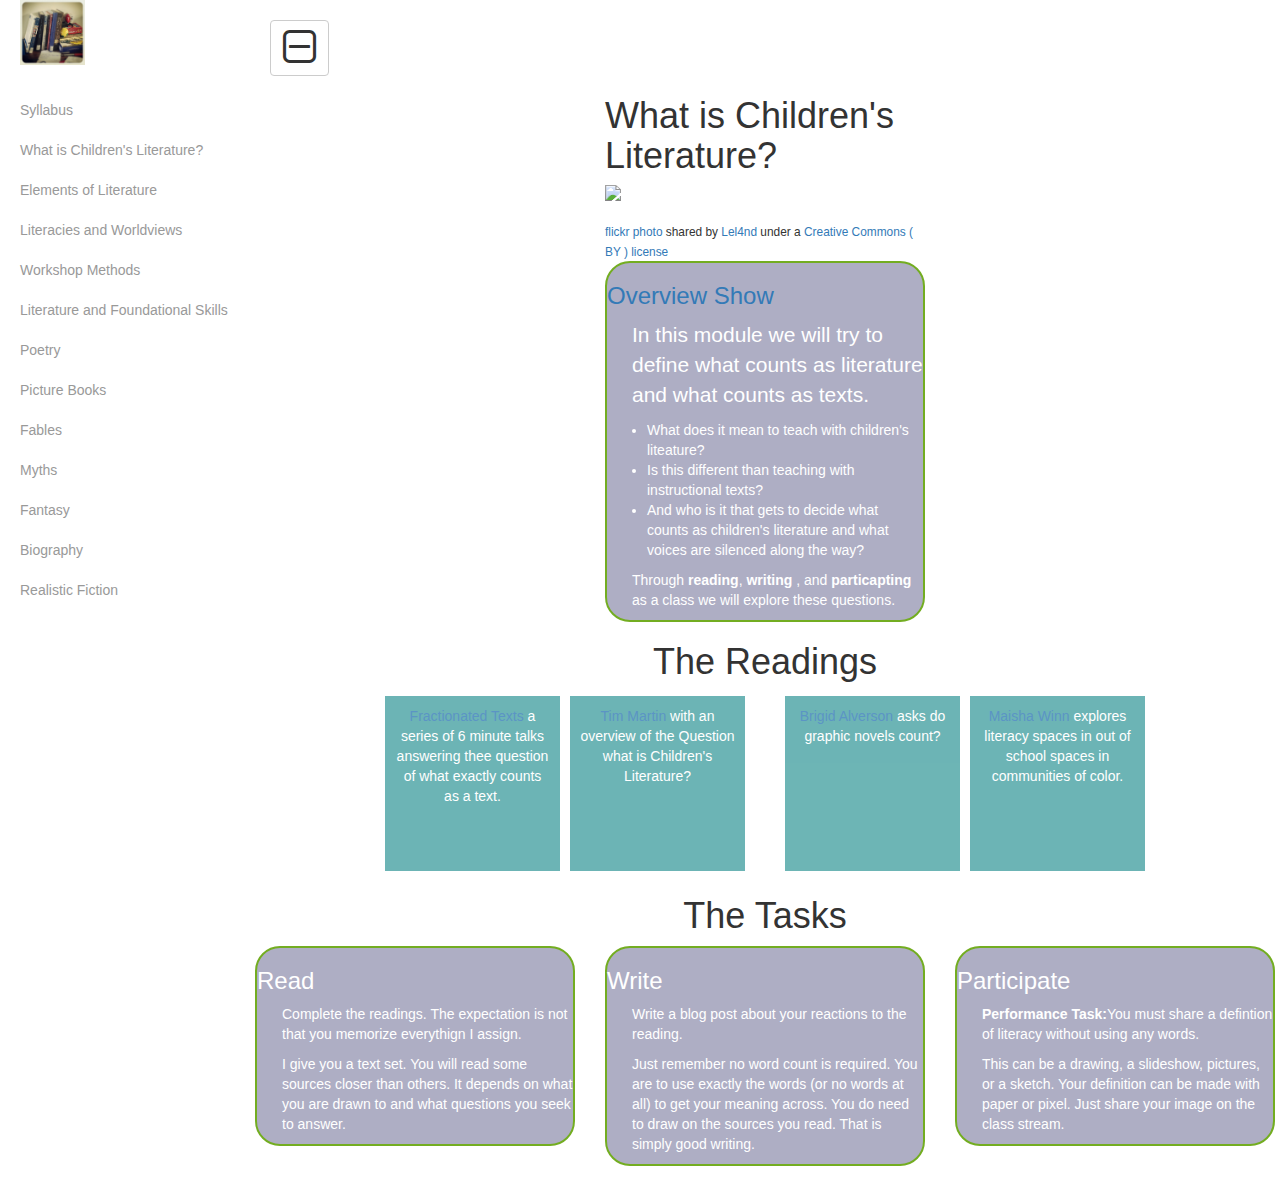
==== module1.html @ ef8ddf0e "Here is the reluanched framework" ====
<!DOCTYPE html>
<html lang="en">

  <head>

    <meta charset="utf-8">
    <meta http-equiv="X-UA-Compatible" content="IE=edge">
    <meta name="viewport" content="width=device-width, initial-scale=1">
    <meta name="description" content="">
    <meta name="author" content="">

    <title>What is Children's Lit?</title>

    <!-- Bootstrap Core CSS -->
    <link href="css/bootstrap.min.css" rel="stylesheet">

    <!-- Custom CSS -->
    <link href="css/simple-sidebar.css" rel="stylesheet">
    <link rel="stylesheet" href="https://maxcdn.bootstrapcdn.com/font-awesome/4.5.0/css/font-awesome.min.css">
    <link rel="stylesheet" href="style.css">
    <!-- HTML5 Shim and Respond.js IE8 support of HTML5 elements and media queries -->
    <!-- WARNING: Respond.js doesn't work if you view the page via file:// -->
    <!--[if lt IE 9]>
<script src="https://oss.maxcdn.com/libs/html5shiv/3.7.0/html5shiv.js"></script>
<script src="https://oss.maxcdn.com/libs/respond.js/1.4.2/respond.min.js"></script>
<![endif]-->

  </head>

  <body>

    <div id="wrapper">

      <!-- Sidebar -->
      <div id="sidebar-wrapper">
        <ul class="sidebar-nav">
          <li class="sidebar-brand">
            <a href="index.html">
              <figure><img style="max-width:65px" src="books.jpg"><figcaption>EDU 307</figcaption></figure>
            </a>
          </li>
          <li><a href="http://edu307syllabus.networkedlearningcollaborative.com/">Syllabus</a></li>
          <li><a href="module1.html">What is Children&#39;s Literature?</a></li>
          <li><a href="module2.html">Elements of Literature</a></li>
          <li><a href="#">Literacies and Worldviews</a></li>
          <li><a href="#step-5">Workshop Methods</a></li>
          <li><a href="#">Literature and Foundational Skills</a></li>
          <li><a href="#">Poetry</a></li>
          <li><a href="#">Picture Books</a></li>
          <li><a href="#">Fables</a></li>
          <li><a href="#">Myths</a></li>
          <li><a href="#">Fantasy</a></li>
          <li><a href="#">Biography</a></li>
          <li><a href="#">Realistic Fiction</a></li>
        </ul>
      </div>
      <!-- /#sidebar-wrapper -->

      <!-- Page Content -->
      <div id="page-content-wrapper">
        <div class="container-fluid">
          </div>
        <div class="row">
          <div class="col-lg-12">
            <a href="#menu-toggle" class="btn btn-default" id="menu-toggle"><i class="fa fa-minus-square-o fa-3x"></i></a></div>
          <div class="row">
            <div class="col-md-4">
              &#32;
            </div>
            <div class="col-md-4">
              <h1>
                What is Children's Literature?
              </h1>
            </div>
            <div class="col-md-4">
              &#32;
            </div>
          </div>

          <div class="row">
            <div class="col-md-4">
              &#32;
            </div>
            <div class="col-md-4">
              <a title="Stop Questioning" href="http://flickr.com/photos/lel4nd/5579527992"><img class="img-responsive" src="http://farm6.static.flickr.com/5052/5579527992_ea5009de5b_z.jpg" /></a><br /><small><a title="Stop Questioning" href="http://flickr.com/photos/lel4nd/5579527992">flickr photo</a> shared by <a href="http://flickr.com/people/lel4nd">Lel4nd</a> under a <a href="http://creativecommons.org/licenses/by/2.0/">Creative Commons ( BY ) license</a> </small>
              <div class="modulebox">
      
                <h3>
                  <a href="http://zeega.tellio.club/58">Overview Show</a>
                </h3>
              
              <p class="summary">
                In this module we will try to define what counts as literature and what counts as texts.<p/> <ul>
              <li>What does it mean to teach with children's liteature?</li>
              <li> Is this different than teaching with instructional texts?</li>
              <li>And who is it that gets to decide what counts as children&#39;s literature and  what voices are silenced along the way? </li>
              </ul>
              <p>Through  <strong>reading</strong>, <strong>writing </strong>, and <strong>particapting</strong> as a class we will explore these questions.
              </p>
              </div>
            </div>
            <div class="col-md-4">
              &#32;
            </div>
          </div>
          
          <div class="row">
            <h1 style="text-align:center">The Readings</h1>
            <div class="col-md-6"><div class="boxLA2">
              <p><a href="http://www.theguardian.com/books/booksblog/2009/jan/28/children-fiction-newbery-gaiman">Tim Martin</a> with an overview of the Question what is Children&#39;s Literature?</p></div>
              <div class="boxLA2"> <p><a href="https://www.youtube.com/playlist?list=PLcOe6hT98JCUD7Omfwx4VXrfjTl6eQaSK">Fractionated Texts</a> a series of 6 minute talks answering thee question of what exactly counts as a text.</p>
              </div>
            </div>
            <div class="col-md-6">
              <div class="boxLA">
                <p><a href="http://www.slj.com/2014/09/feature-articles/the-graphic-advantage-teaching-with-graphic-novels/#_">Brigid Alverson</a> asks do graphic novels count?</p></div>
              <div class="boxLA">
                <p><a href="https://via.hypothes.is/http://jgregorymcverry.com/wp-content/uploads/2016/01/Winn.pdf">Maisha Winn</a> explores literacy spaces in out of school spaces in communities of color.</p></div>
            </div>
           
          </div>
          <h1 style="text-align:center">The Tasks</h1>
          <div class="row">
            <div class="col-md-4">
              <div class="modulebox">
                
              
              <h3>
                Read
              </h3>
              <p>Complete the readings. The expectation is not that you memorize everythign I assign. </p><p>I give you a text set. You will read some sources closer than others. It depends on what you are drawn to and what questions you seek to answer.</p>
            </div>
            </div>
            <div class="col-md-4">
              <div class="modulebox">
                
              
              <h3>
                Write
              </h3>
              <p>Write a blog post about your reactions to the reading.</p>
                <p>Just remember no word count is required. You are to use exactly the words (or no words at all) to get your meaning across. You do need to draw on the sources you read. That is simply good writing.</p></div>
            </div>
            <div class="col-md-4">
              <div class="modulebox">
                
              
              <h3>
                Participate
              </h3>
              <p><strong>Performance Task:</strong>You must share a defintion of literacy without using any words.</p>
              <p>
                This can be a drawing, a slideshow, pictures, or a sketch. Your definition can be made with paper or pixel. Just share your image on the class stream.
              </p>
              </div>
            </div>
          </div>
      </div>
      <!-- /#page-content-wrapper -->

    </div>
    <!-- /#wrapper -->

    <!-- jQuery -->
    <script src="js/jquery.js"></script>

    <!-- Bootstrap Core JavaScript -->
    <script src="js/bootstrap.min.js"></script>

    <!-- Menu Toggle Script -->
    <script>
      $("#menu-toggle").click(function(e) {
        e.preventDefault();
        $("#wrapper").toggleClass("toggled");
      });
    </script>

  </body>

</html>
---- css/simple-sidebar.css ----
/*!
 * Start Bootstrap - Simple Sidebar HTML Template (http://startbootstrap.com)
 * Code licensed under the Apache License v2.0.
 * For details, see http://www.apache.org/licenses/LICENSE-2.0.
 */

/* Toggle Styles */

#wrapper {
    padding-left: 0;
    -webkit-transition: all 0.5s ease;
    -moz-transition: all 0.5s ease;
    -o-transition: all 0.5s ease;
    transition: all 0.5s ease;
}

#wrapper.toggled {
    padding-left: 250px;
}

#sidebar-wrapper {
    z-index: 1000;
    position: fixed;
    left: 250px;
    width: 0;
    height: 100%;
    margin-left: -250px;
    overflow-y: auto;
    background:#fff;
    -webkit-transition: all 0.5s ease;
    -moz-transition: all 0.5s ease;
    -o-transition: all 0.5s ease;
    transition: all 0.5s ease;
}

#wrapper.toggled #sidebar-wrapper {
    width: 250px;
}

#page-content-wrapper {
    width: 100%;
    position: absolute;
    padding: 15px;
}

#wrapper.toggled #page-content-wrapper {
    position: absolute;
    margin-right: -250px;
}

/* Sidebar Styles */

.sidebar-nav {
    position: absolute;
    top: 0;
    width: 250px;
    margin: 0;
    padding: 0;
    list-style: none;
}

.sidebar-nav li {
    text-indent: 20px;
    line-height: 40px;
}

.sidebar-nav li a {
    display: block;
    text-decoration: none;
    color: #999999;
}

.sidebar-nav li a:hover {
    text-decoration: none;
    color:blue;
    background: rgba(255,255,255,0.2);
}

.sidebar-nav li a:active,
.sidebar-nav li a:focus {
    text-decoration: none;
}

.sidebar-nav > .sidebar-brand {
    height: 90px;
    font-size: 18px;
    line-height: 30px;
}

.sidebar-nav > .sidebar-brand a {
    color: #999999;
}

.sidebar-nav > .sidebar-brand a:hover {
    color: #fff;
    background: none;
}

@media(min-width:768px) {
    #wrapper {
        padding-left: 250px;
    }

    #wrapper.toggled {
        padding-left: 0;
    }

    #sidebar-wrapper {
        width: 250px;
    }

    #wrapper.toggled #sidebar-wrapper {
        width: 0;
    }

    #page-content-wrapper {
        padding: 20px;
        position: relative;
    }

    #wrapper.toggled #page-content-wrapper {
        position: relative;
        margin-right: 0;
    }
}
---- style.css ----
/***************************
This is a Cascading Style Sheet (CSS), which describes rules for styling HTML markup (and this is a comment, which you can delete).

To use this file, link it to your markup by placing a <link> in the <head> of your HTML file:

  <head>
    <link rel="stylesheet" href="style.css">

replacing "style.css" with the name of this CSS file.

Learn more about CSS at

https://developer.mozilla.org/en-US/docs/Web/Guide/CSS
***************************/

.boxLA {
  text-align: center;
  height: 175px;
  width: 175px;
  padding: 10px;
  margin: 5px;
  background-color: #48A2A3;
  opacity: .8;
  color: white;
  float:left;
}

.boxLA2 {
  text-align: center;
  height: 175px;
  width: 175px;
  padding: 10px;
  margin: 5px;
  background-color: #48A2A3;
  opacity: .8;
  color: white;
  float:right;
}
.modulebox {
  background: #aeaec4;
  color: white;
  border-radius: 25px;
  border: 2px solid #73AD21;
}
.modulebox p {
  margin-left: 25px;
}

.summary {
  font-size:1.5em;
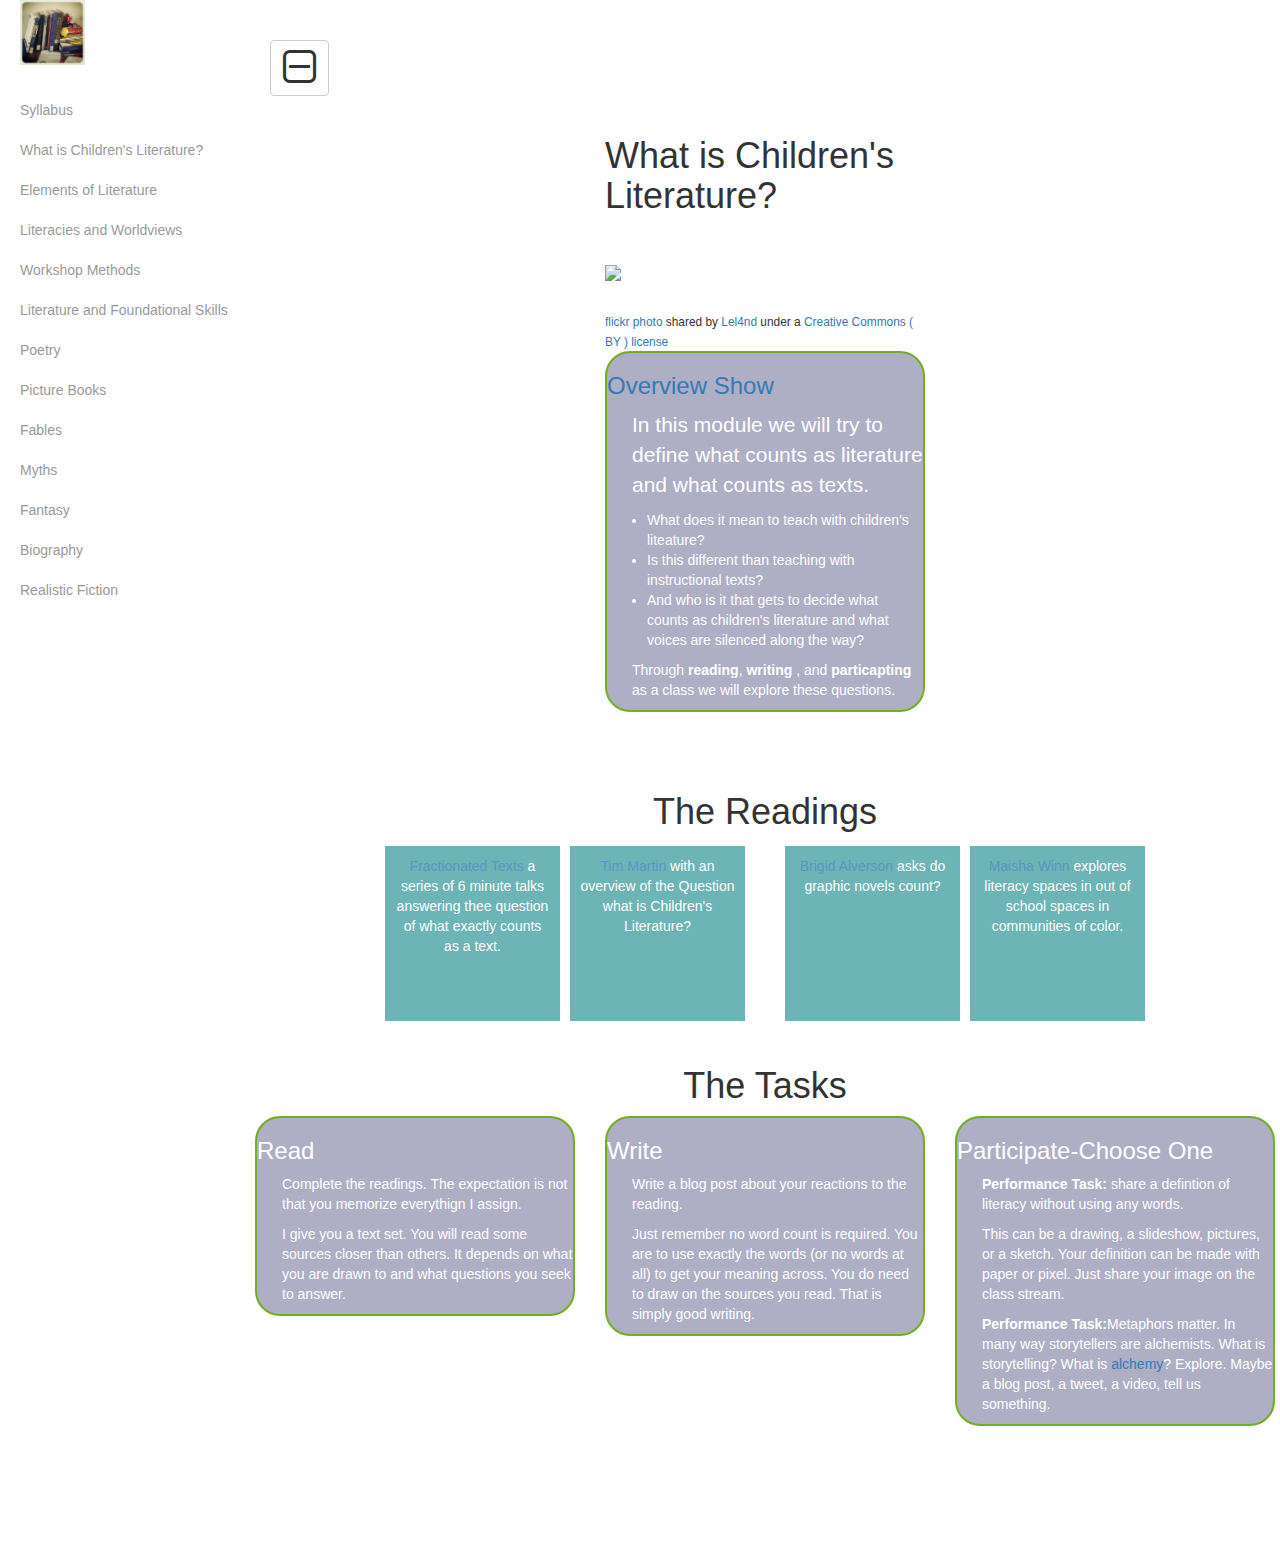
==== commit 81f9a161: "Update module1.html" ====
--- a/module1.html
+++ b/module1.html
@@ -31,30 +31,11 @@
 
     <div id="wrapper">
 
-      <!-- Sidebar -->
-      <div id="sidebar-wrapper">
-        <ul class="sidebar-nav">
-          <li class="sidebar-brand">
-            <a href="index.html">
-              <figure><img style="max-width:65px" src="books.jpg"><figcaption>EDU 307</figcaption></figure>
-            </a>
-          </li>
-          <li><a href="http://edu307syllabus.networkedlearningcollaborative.com/">Syllabus</a></li>
-          <li><a href="module1.html">What is Children&#39;s Literature?</a></li>
-          <li><a href="module2.html">Elements of Literature</a></li>
-          <li><a href="#">Literacies and Worldviews</a></li>
-          <li><a href="#step-5">Workshop Methods</a></li>
-          <li><a href="#">Literature and Foundational Skills</a></li>
-          <li><a href="#">Poetry</a></li>
-          <li><a href="#">Picture Books</a></li>
-          <li><a href="#">Fables</a></li>
-          <li><a href="#">Myths</a></li>
-          <li><a href="#">Fantasy</a></li>
-          <li><a href="#">Biography</a></li>
-          <li><a href="#">Realistic Fiction</a></li>
-        </ul>
-      </div>
-      <!-- /#sidebar-wrapper -->
+        <!-- Sidebar -->
+        <div id="sidebar-wrapper">
+        </div>
+        <script src="load_sidebar.js"></script>
+        <!-- /#sidebar-wrapper -->
 
       <!-- Page Content -->
       <div id="page-content-wrapper">
@@ -146,12 +127,13 @@
                 
               
               <h3>
-                Participate
+                Participate-Choose One
               </h3>
-              <p><strong>Performance Task:</strong>You must share a defintion of literacy without using any words.</p>
+              <p><strong>Performance Task:</strong> share a defintion of literacy without using any words.</p>
               <p>
                 This can be a drawing, a slideshow, pictures, or a sketch. Your definition can be made with paper or pixel. Just share your image on the class stream.
               </p>
+                <p><strong>Performance Task:</strong>Metaphors matter. In many way storytellers are alchemists. What is storytelling? What is <a href="https://en.wikipedia.org/wiki/Alchemy">alchemy</a>? Explore. Maybe a blog post, a tweet, a video, tell us something.</p>
               </div>
             </div>
           </div>
--- a/style.css
+++ b/style.css
@@ -13,6 +13,16 @@
 https://developer.mozilla.org/en-US/docs/Web/Guide/CSS
 ***************************/
 
+div {
+  margin-bottom: 20px;
+}  
+
+img {
+  margin-bottom: 10px;
+}
+iframe {
+  margin-bottom: 20px;
+}
 .boxLA {
   text-align: center;
   height: 175px;
@@ -47,4 +57,4 @@
 }
 
 .summary {
-  font-size:1.5em;+  font-size:1.5em;
